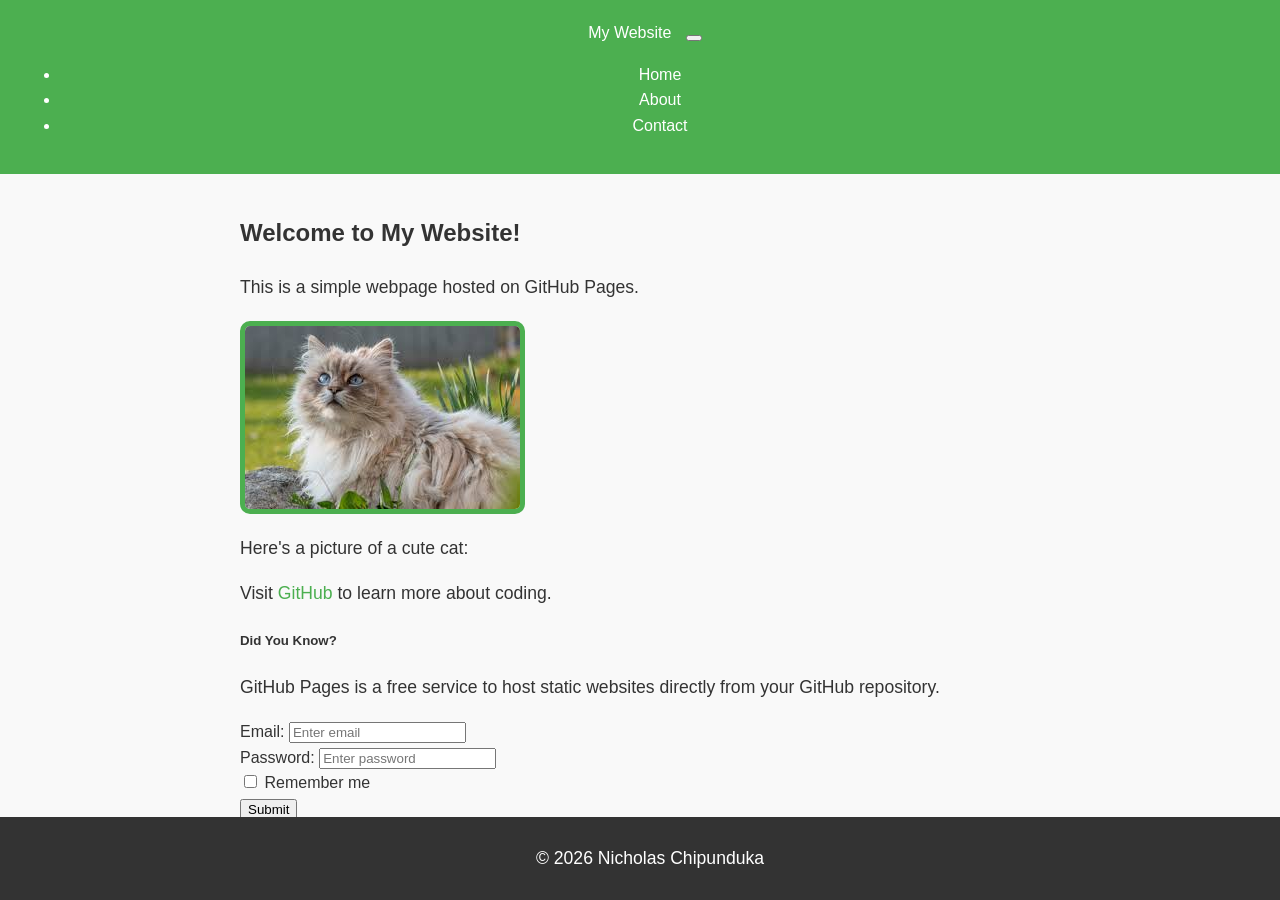
==== index.html @ a5b9d1c2 "Update index.html" ====
<!DOCTYPE html>

<html lang="en">

<header> 
    <meta charset="UTF-8">

    <meta name="viewport" content="width=device-width, initial-scale=1.0">

    <title>My First GitHub Page</title>
    <link rel="stylesheet" href="styles.css">

    <nav class="navbar navbar-expand-lg navbar-dark bg-dark"> 

        <div class="container"> 

            <a class="navbar-brand" href="index.html">My Website</a> 

            <button class="navbar-toggler" type="button" data-bs-toggle="collapse" data-bs-target="#navbarNav"> 

                <span class="navbar-toggler-icon"></span> 

            </button> 

            <div class="collapse navbar-collapse" id="navbarNav"> 

                <ul class="navbar-nav"> 

                    <li class="nav-item"> 

                        <a class="nav-link" href="index.html">Home</a> 

                    </li> 

                    <li class="nav-item"> 

                        <a class="nav-link" href="about.html">About</a> 

                    </li> 

                    <li class="nav-item"> 

                        <a class="nav-link" href="contact.html">Contact</a> 

                    </li> 

                </ul> 

            </div> 

        </div> 

    </nav> 
    
</header> 

<body>

  <main class="container my-5"> 

    <div class="row"> 

        <div class="col-md-8"> 

            <h2>Welcome to My Website!</h2> 

            <p>This is a simple webpage hosted on GitHub Pages.</p>
             <img src="imagescat.jpg" alt="A cute kitten" class="img-fluid rounded">

            <p>Here's a picture of a cute cat:</p> 

            

            <p class="mt-3">Visit <a href="https://github.com" class="btn btn-primary">GitHub</a> to learn more about coding.</p> 

        </div> 

        <div class="col-md-4"> 

            <div class="card"> 

                <div class="card-body"> 

                    <h5 class="card-title">Did You Know?</h5> 

                    <p class="card-text">GitHub Pages is a free service to host static websites directly from your GitHub repository.</p> 

                </div> 

            </div> 

        </div> 

    </div> 
    <form action="/action_page.php">
  <div class="mb-3 mt-3">
    <label for="email" class="form-label">Email:</label>
    <input type="email" class="form-control" id="email" placeholder="Enter email" name="email">
  </div>
  <div class="mb-3">
    <label for="pwd" class="form-label">Password:</label>
    <input type="password" class="form-control" id="pwd" placeholder="Enter password" name="pswd">
  </div>
  <div class="form-check mb-3">
    <label class="form-check-label">
      <input class="form-check-input" type="checkbox" name="remember"> Remember me
    </label>
  </div>
  <button type="submit" class="btn btn-primary">Submit</button>
</form>

</main> 



<footer>

      <p>&copy; 2026 Nicholas Chipunduka</p>

</footer>
   <!-- Bootstrap JS and dependencies --> 

   <script src="https://cdn.jsdelivr.net/npm/@popperjs/core@2.11.6/dist/umd/popper.min.js"></script> 

   <script src="https://cdn.jsdelivr.net/npm/bootstrap@5.3.0/dist/js/bootstrap.min.js"></script> 

</body>

</html>
---- styles.css ----
body {

   font-family: Arial, sans-serif;

   color: #333;

   background-color: #f9f9f9;

   margin: 0;

   padding: 0;

   line-height: 1.6;

}

header {

   background-color: #4CAF50;

   color: white;

   padding: 20px;

   text-align: center;

}


header h1 {

   margin: 0;

}


nav a {

  color: white;

  text-decoration: none;

  margin: 0 10px;

}


nav a:hover {

  text-decoration: underline;

}
main {

  padding: 20px;

  max-width: 800px;

  margin: 0 auto;

}


main img {

  max-width: 100%;

  height: auto;

  display: block;

  margin: 20px 0;

}

footer {

  background-color: #333;

  color: white;

  text-align: center;

  padding: 10px;

  position: fixed;

  bottom: 0;

  width: 100%;

}
p {

  font-size: 1.1em;

}


a {

  color: #4CAF50;

  text-decoration: none;

}


a:hover {

  text-decoration: underline;

}
img {

  border: 5px solid #4CAF50;

  border-radius: 10px;

}
main a[href^="mailto:"] {

  color: #ff5722;

  font-weight: bold;

}
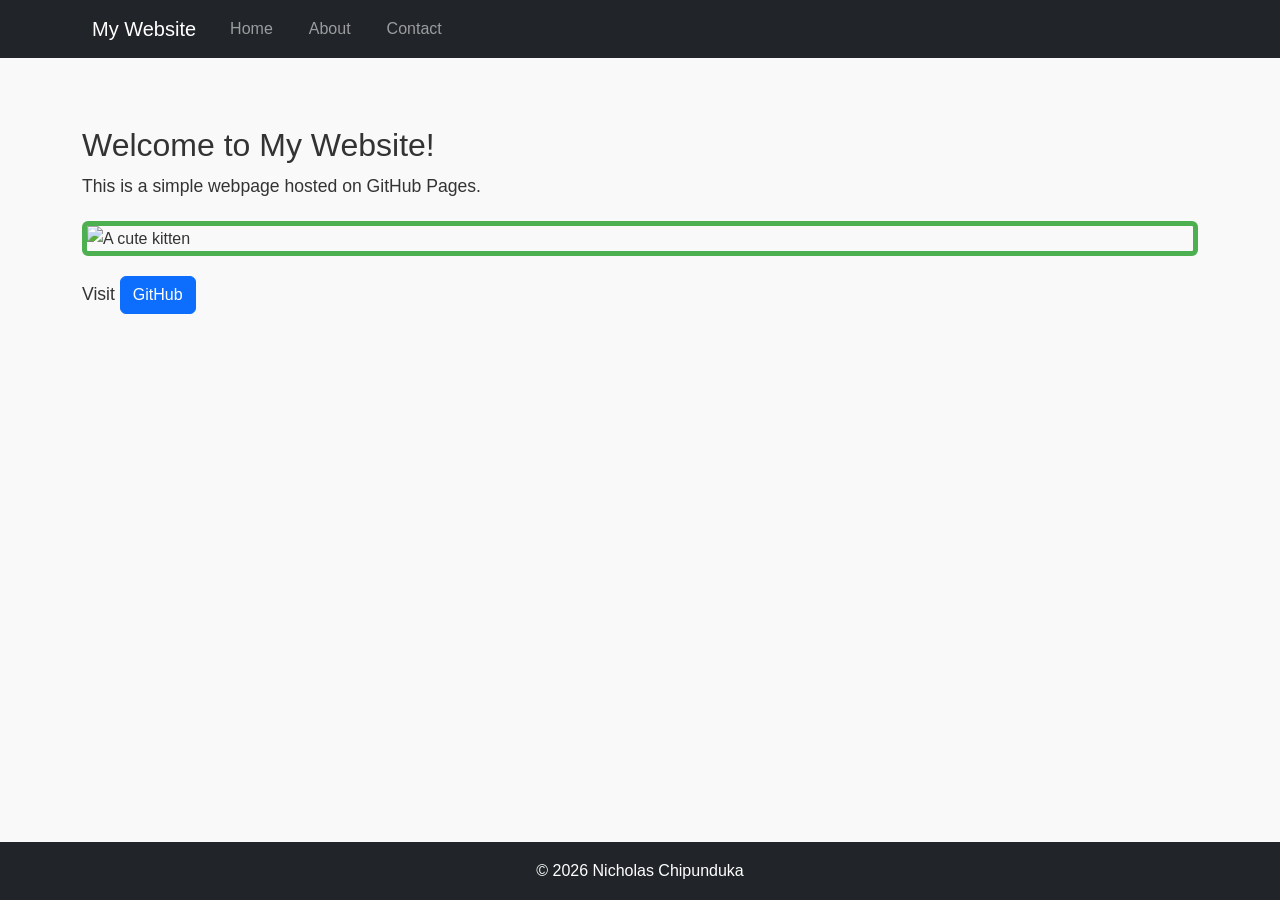
==== commit bbff9fd4: "Update index.html" ====
--- a/index.html
+++ b/index.html
@@ -1,140 +1,63 @@
 <!DOCTYPE html>
-
 <html lang="en">
 
-<header> 
+<head>
     <meta charset="UTF-8">
+    <meta name="viewport" content="width=device-width, initial-scale=1.0">
+    <title>My First GitHub Page</title>
 
-    <meta name="viewport" content="width=device-width, initial-scale=1.0">
+    <!-- Bootstrap CSS -->
+    <link href="https://cdn.jsdelivr.net/npm/bootstrap@5.3.0/dist/css/bootstrap.min.css" rel="stylesheet">
 
-    <title>My First GitHub Page</title>
+    <!-- Your CSS -->
     <link rel="stylesheet" href="styles.css">
-
-    <nav class="navbar navbar-expand-lg navbar-dark bg-dark"> 
-
-        <div class="container"> 
-
-            <a class="navbar-brand" href="index.html">My Website</a> 
-
-            <button class="navbar-toggler" type="button" data-bs-toggle="collapse" data-bs-target="#navbarNav"> 
-
-                <span class="navbar-toggler-icon"></span> 
-
-            </button> 
-
-            <div class="collapse navbar-collapse" id="navbarNav"> 
-
-                <ul class="navbar-nav"> 
-
-                    <li class="nav-item"> 
-
-                        <a class="nav-link" href="index.html">Home</a> 
-
-                    </li> 
-
-                    <li class="nav-item"> 
-
-                        <a class="nav-link" href="about.html">About</a> 
-
-                    </li> 
-
-                    <li class="nav-item"> 
-
-                        <a class="nav-link" href="contact.html">Contact</a> 
-
-                    </li> 
-
-                </ul> 
-
-            </div> 
-
-        </div> 
-
-    </nav> 
-    
-</header> 
+</head>
 
 <body>
 
-  <main class="container my-5"> 
+<nav class="navbar navbar-expand-lg navbar-dark bg-dark">
+    <div class="container">
+        <a class="navbar-brand" href="index.html">My Website</a>
+        <button class="navbar-toggler" type="button" data-bs-toggle="collapse" data-bs-target="#navbarNav">
+            <span class="navbar-toggler-icon"></span>
+        </button>
 
-    <div class="row"> 
+        <div class="collapse navbar-collapse" id="navbarNav">
+            <ul class="navbar-nav">
+                <li class="nav-item">
+                    <a class="nav-link" href="index.html">Home</a>
+                </li>
+                <li class="nav-item">
+                    <a class="nav-link" href="about.html">About</a>
+                </li>
+                <li class="nav-item">
+                    <a class="nav-link" href="contact.html">Contact</a>
+                </li>
+            </ul>
+        </div>
+    </div>
+</nav>
 
-        <div class="col-md-8"> 
+<main class="container my-5">
+    <h2>Welcome to My Website!</h2>
+    <p>This is a simple webpage hosted on GitHub Pages.</p>
 
-            <h2>Welcome to My Website!</h2> 
+    <img src="images/cat.jpg" alt="A cute kitten" class="img-fluid rounded">
 
-            <p>This is a simple webpage hosted on GitHub Pages.</p>
-             <img src="imagescat.jpg" alt="A cute kitten" class="img-fluid rounded">
+    <p class="mt-3">
+        Visit 
+        <a href="https://github.com" class="btn btn-primary">
+            GitHub
+        </a>
+    </p>
+</main>
 
-            <p>Here's a picture of a cute cat:</p> 
+<footer class="text-center p-3 bg-dark text-white">
+    &copy; 2026 Nicholas Chipunduka
+</footer>
 
-            
-
-            <p class="mt-3">Visit <a href="https://github.com" class="btn btn-primary">GitHub</a> to learn more about coding.</p> 
-
-        </div> 
-
-        <div class="col-md-4"> 
-
-            <div class="card"> 
-
-                <div class="card-body"> 
-
-                    <h5 class="card-title">Did You Know?</h5> 
-
-                    <p class="card-text">GitHub Pages is a free service to host static websites directly from your GitHub repository.</p> 
-
-                </div> 
-
-            </div> 
-
-        </div> 
-
-    </div> 
-    <form action="/action_page.php">
-  <div class="mb-3 mt-3">
-    <label for="email" class="form-label">Email:</label>
-    <input type="email" class="form-control" id="email" placeholder="Enter email" name="email">
-  </div>
-  <div class="mb-3">
-    <label for="pwd" class="form-label">Password:</label>
-    <input type="password" class="form-control" id="pwd" placeholder="Enter password" name="pswd">
-  </div>
-  <div class="form-check mb-3">
-    <label class="form-check-label">
-      <input class="form-check-input" type="checkbox" name="remember"> Remember me
-    </label>
-  </div>
-  <button type="submit" class="btn btn-primary">Submit</button>
-</form>
-
-</main> 
-
-
-
-<footer>
-
-      <p>&copy; 2026 Nicholas Chipunduka</p>
-
-</footer>
-   <!-- Bootstrap JS and dependencies --> 
-
-   <script src="https://cdn.jsdelivr.net/npm/@popperjs/core@2.11.6/dist/umd/popper.min.js"></script> 
-
-   <script src="https://cdn.jsdelivr.net/npm/bootstrap@5.3.0/dist/js/bootstrap.min.js"></script> 
+<!-- Bootstrap JS -->
+<script src="https://cdn.jsdelivr.net/npm/bootstrap@5.3.0/dist/js/bootstrap.bundle.min.js"></script>
 
 </body>
-
 </html>
-
-
-
-
-
-
-
-
-
-
-
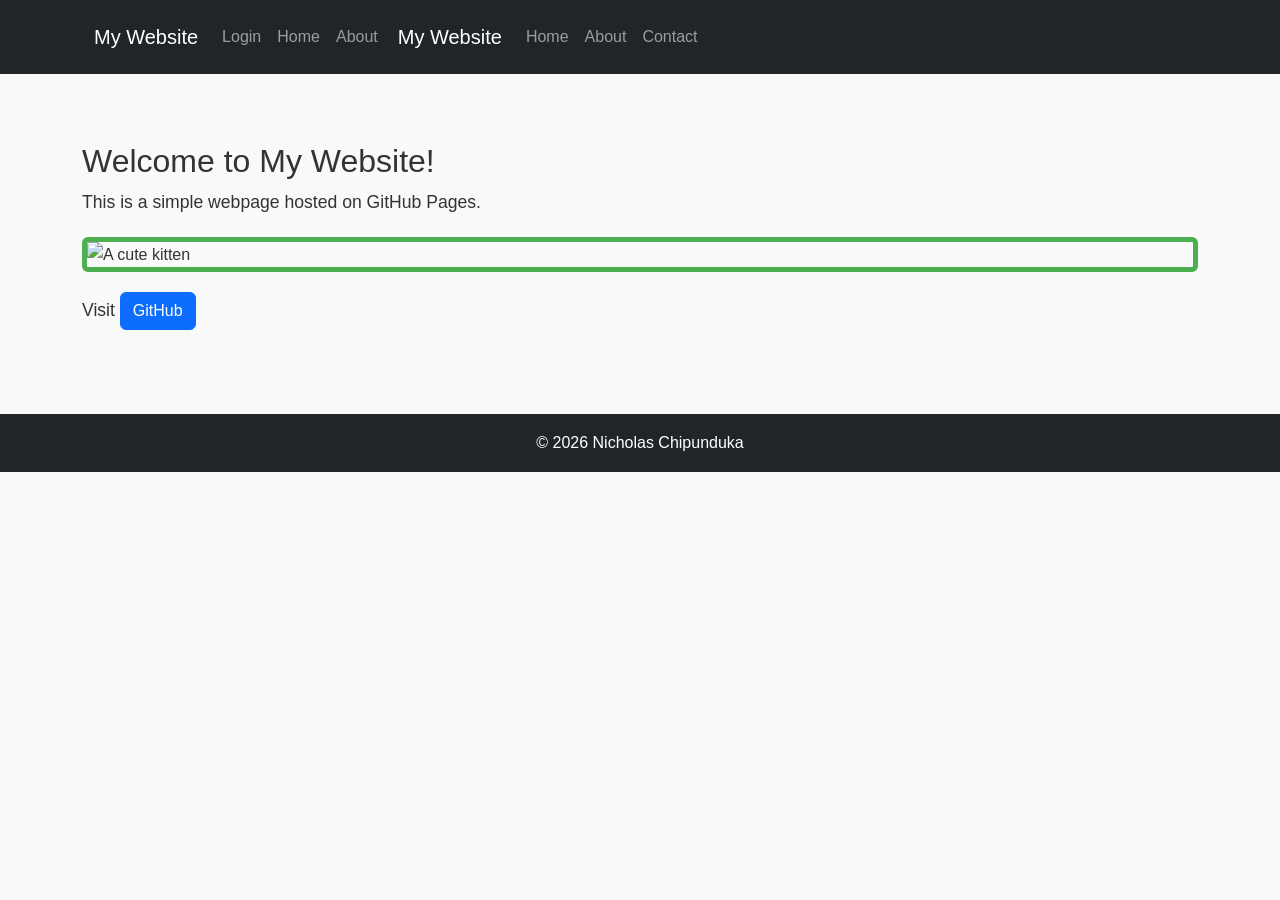
==== commit 4cb172c5: "Update index.html" ====
--- a/index.html
+++ b/index.html
@@ -17,6 +17,32 @@
 
 <nav class="navbar navbar-expand-lg navbar-dark bg-dark">
     <div class="container">
+        <nav class="navbar navbar-expand-lg navbar-dark bg-dark">
+  <div class="container">
+
+    <a class="navbar-brand" href="index.html">My Website</a>
+
+    <div class="collapse navbar-collapse">
+      <ul class="navbar-nav">
+
+        <!-- Login first -->
+        <li class="nav-item">
+          <a class="nav-link" href="#">Login</a>
+        </li>
+
+        <li class="nav-item">
+          <a class="nav-link" href="index.html">Home</a>
+        </li>
+
+        <li class="nav-item">
+          <a class="nav-link" href="about.html">About</a>
+        </li>
+
+      </ul>
+    </div>
+
+  </div>
+</nav>
         <a class="navbar-brand" href="index.html">My Website</a>
         <button class="navbar-toggler" type="button" data-bs-toggle="collapse" data-bs-target="#navbarNav">
             <span class="navbar-toggler-icon"></span>
@@ -61,3 +87,4 @@
 
 </body>
 </html>
+
--- a/styles.css
+++ b/styles.css
@@ -1,127 +1,49 @@
 body {
-
    font-family: Arial, sans-serif;
-
    color: #333;
-
    background-color: #f9f9f9;
-
    margin: 0;
-
    padding: 0;
-
    line-height: 1.6;
-
 }
 
-header {
-
-   background-color: #4CAF50;
-
-   color: white;
-
-   padding: 20px;
-
-   text-align: center;
-
+main {
+  padding: 20px;
+  max-width: 800px;
+  margin: 0 auto;
 }
 
-
-header h1 {
-
-   margin: 0;
-
-}
-
-
-nav a {
-
-  color: white;
-
-  text-decoration: none;
-
-  margin: 0 10px;
-
-}
-
-
-nav a:hover {
-
-  text-decoration: underline;
-
-}
-main {
-
-  padding: 20px;
-
-  max-width: 800px;
-
-  margin: 0 auto;
-
-}
-
-
 main img {
-
   max-width: 100%;
-
   height: auto;
-
   display: block;
-
   margin: 20px 0;
-
+  border: 5px solid #4CAF50;
+  border-radius: 10px;
 }
 
 footer {
-
   background-color: #333;
-
   color: white;
-
   text-align: center;
-
-  padding: 10px;
-
-  position: fixed;
-
-  bottom: 0;
-
-  width: 100%;
-
-}
-p {
-
-  font-size: 1.1em;
-
+  padding: 15px;
+  margin-top: 40px;
 }
 
-
-a {
-
-  color: #4CAF50;
-
-  text-decoration: none;
-
+p {
+  font-size: 1.1em;
 }
 
+main a {
+  color: #4CAF50;
+  text-decoration: none;
+}
 
-a:hover {
+main a:hover {
+  text-decoration: underline;
+}
 
-  text-decoration: underline;
-
+main a[href^="mailto:"] {
+  color: #ff5722;
+  font-weight: bold;
 }
-img {
-
-  border: 5px solid #4CAF50;
-
-  border-radius: 10px;
-
-}
-main a[href^="mailto:"] {
-
-  color: #ff5722;
-
-  font-weight: bold;
-
-}
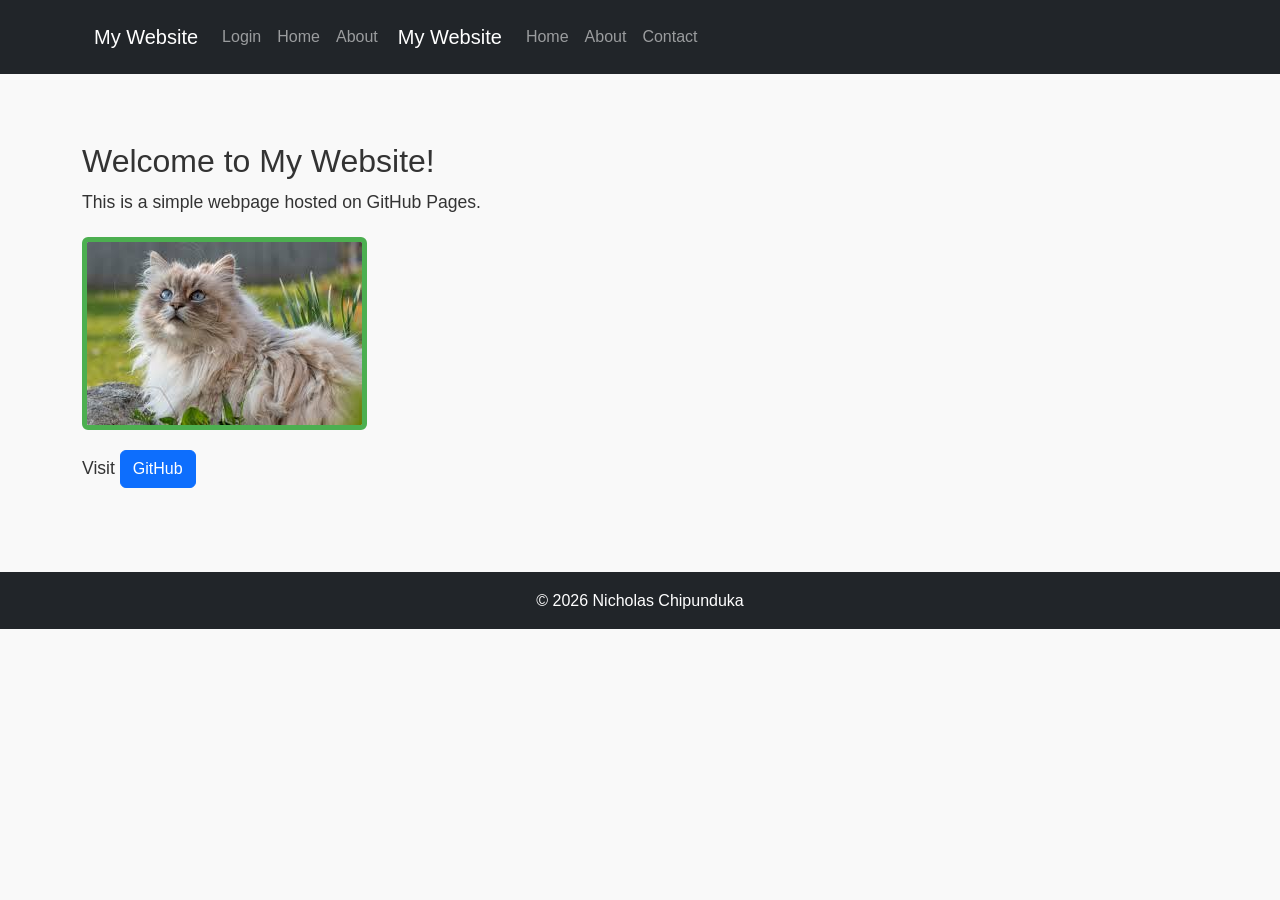
==== commit 1524bd64: "Update index.html" ====
--- a/index.html
+++ b/index.html
@@ -68,7 +68,7 @@
     <h2>Welcome to My Website!</h2>
     <p>This is a simple webpage hosted on GitHub Pages.</p>
 
-    <img src="images/cat.jpg" alt="A cute kitten" class="img-fluid rounded">
+    <img src="imagescat.jpg" alt="A cute kitten" class="img-fluid rounded">
 
     <p class="mt-3">
         Visit 
@@ -88,3 +88,4 @@
 </body>
 </html>
 
+
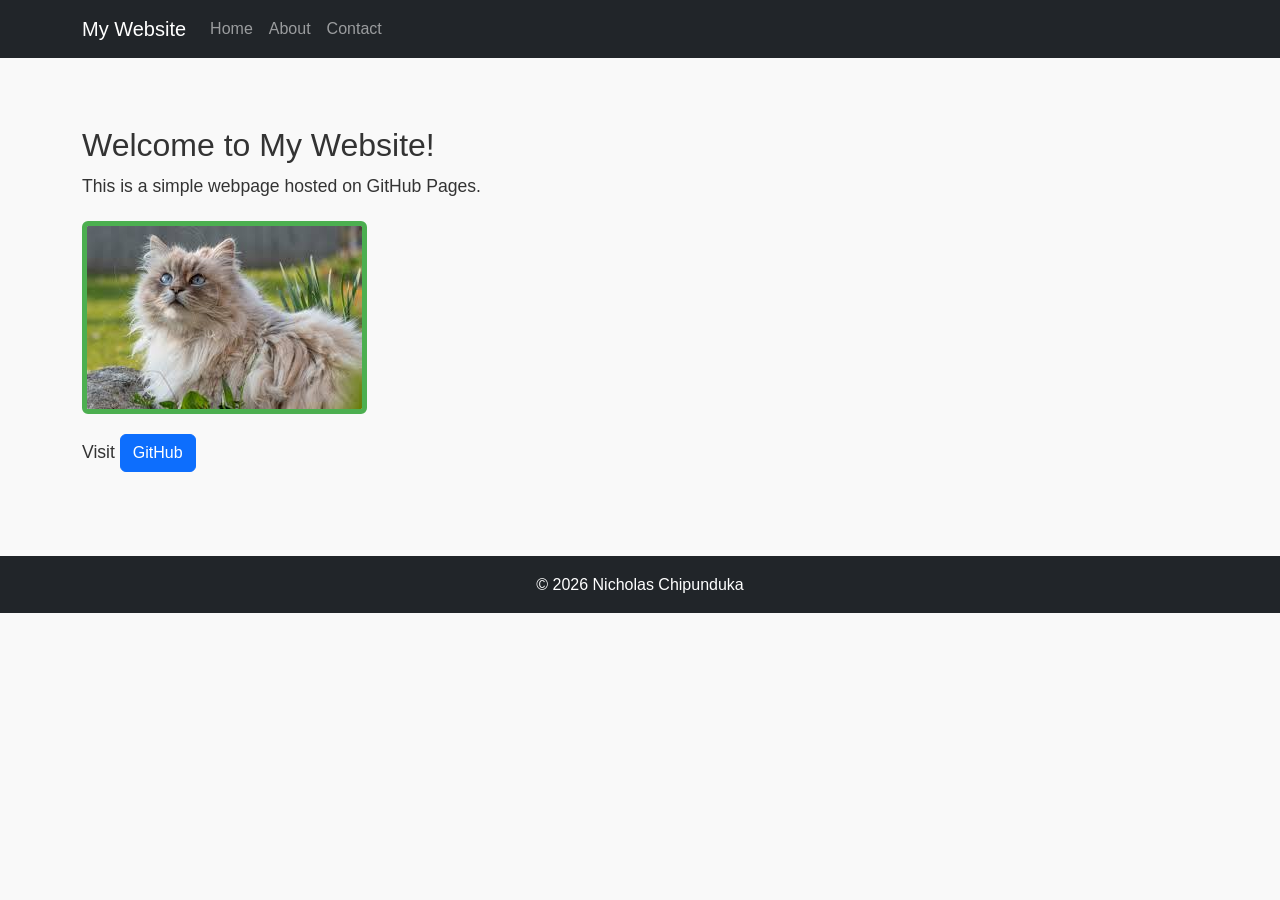
==== commit 5b589a04: "Update index.html" ====
--- a/index.html
+++ b/index.html
@@ -17,32 +17,7 @@
 
 <nav class="navbar navbar-expand-lg navbar-dark bg-dark">
     <div class="container">
-        <nav class="navbar navbar-expand-lg navbar-dark bg-dark">
-  <div class="container">
-
-    <a class="navbar-brand" href="index.html">My Website</a>
-
-    <div class="collapse navbar-collapse">
-      <ul class="navbar-nav">
-
-        <!-- Login first -->
-        <li class="nav-item">
-          <a class="nav-link" href="#">Login</a>
-        </li>
-
-        <li class="nav-item">
-          <a class="nav-link" href="index.html">Home</a>
-        </li>
-
-        <li class="nav-item">
-          <a class="nav-link" href="about.html">About</a>
-        </li>
-
-      </ul>
-    </div>
-
-  </div>
-</nav>
+       
         <a class="navbar-brand" href="index.html">My Website</a>
         <button class="navbar-toggler" type="button" data-bs-toggle="collapse" data-bs-target="#navbarNav">
             <span class="navbar-toggler-icon"></span>
@@ -89,3 +64,4 @@
 </html>
 
 
+
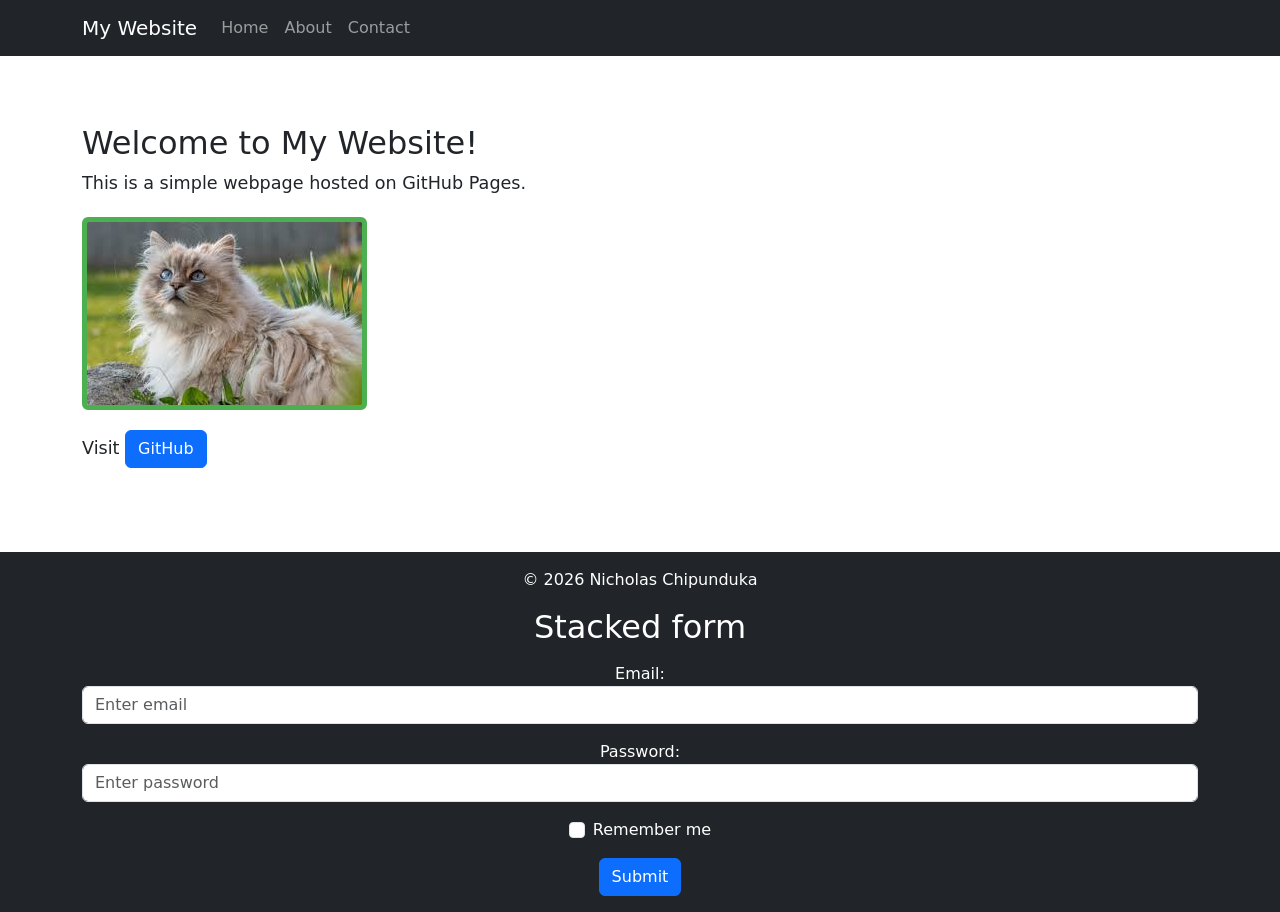
==== commit a7df8897: "Update index.html" ====
--- a/index.html
+++ b/index.html
@@ -55,6 +55,33 @@
 
 <footer class="text-center p-3 bg-dark text-white">
     &copy; 2026 Nicholas Chipunduka
+<title>Bootstrap Example</title>
+  <meta charset="utf-8">
+  <meta name="viewport" content="width=device-width, initial-scale=1">
+  <link href="https://cdn.jsdelivr.net/npm/bootstrap@5.3.3/dist/css/bootstrap.min.css" rel="stylesheet">
+  <script src="https://cdn.jsdelivr.net/npm/bootstrap@5.3.3/dist/js/bootstrap.bundle.min.js"></script>
+</head>
+<body>
+
+<div class="container mt-3">
+  <h2>Stacked form</h2>
+  <form action="/action_page.php">
+    <div class="mb-3 mt-3">
+      <label for="email">Email:</label>
+      <input type="email" class="form-control" id="email" placeholder="Enter email" name="email">
+    </div>
+    <div class="mb-3">
+      <label for="pwd">Password:</label>
+      <input type="password" class="form-control" id="pwd" placeholder="Enter password" name="pswd">
+    </div>
+    <div class="form-check mb-3">
+      <label class="form-check-label">
+        <input class="form-check-input" type="checkbox" name="remember"> Remember me
+      </label>
+    </div>
+    <button type="submit" class="btn btn-primary">Submit</button>
+  </form>
+</div>
 </footer>
 
 <!-- Bootstrap JS -->
@@ -65,3 +92,4 @@
 
 
 
+
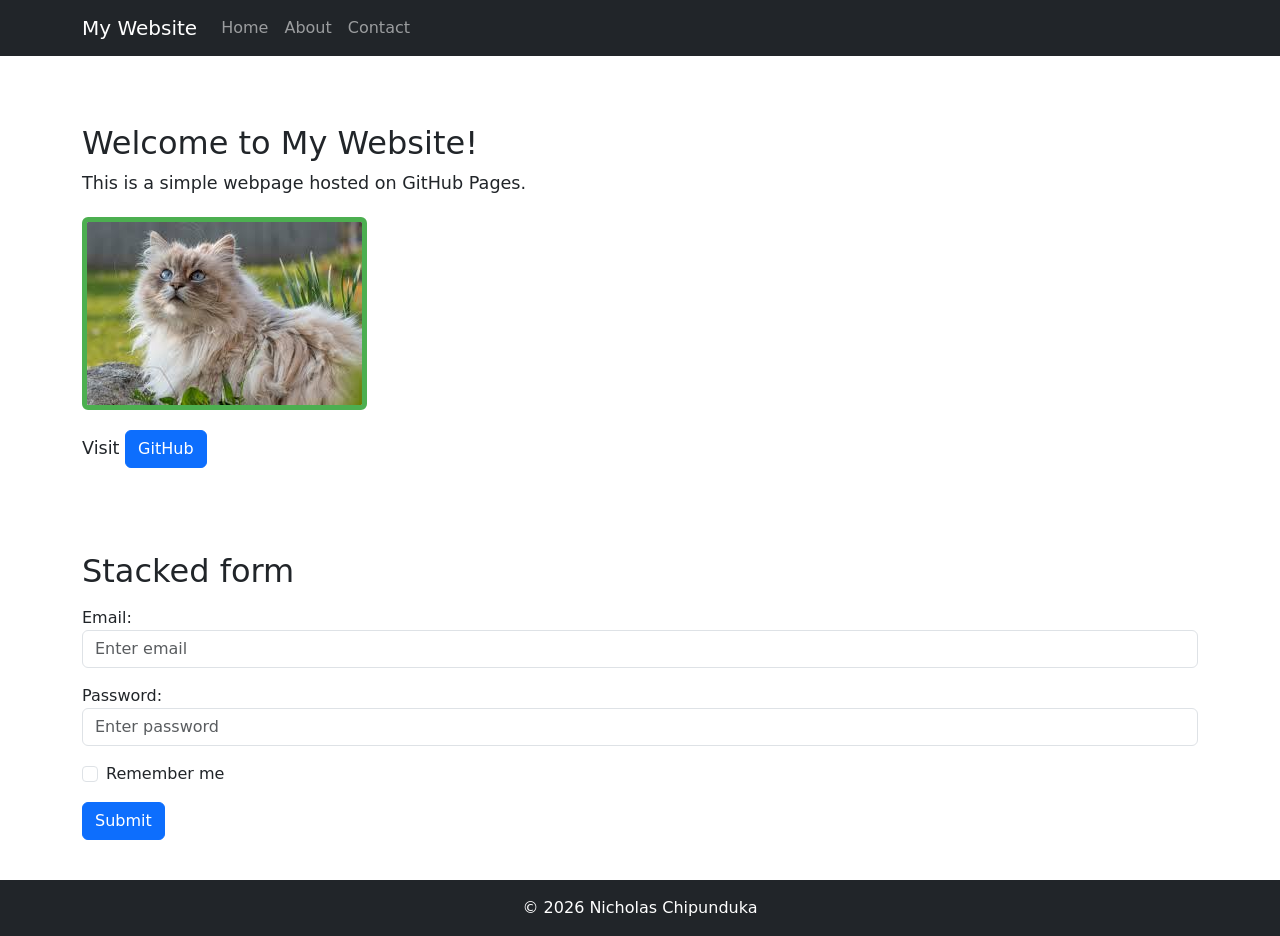
==== commit 4c61db2d: "Update index.html" ====
--- a/index.html
+++ b/index.html
@@ -52,10 +52,7 @@
         </a>
     </p>
 </main>
-
-<footer class="text-center p-3 bg-dark text-white">
-    &copy; 2026 Nicholas Chipunduka
-<title>Bootstrap Example</title>
+    <title>Bootstrap Example</title>
   <meta charset="utf-8">
   <meta name="viewport" content="width=device-width, initial-scale=1">
   <link href="https://cdn.jsdelivr.net/npm/bootstrap@5.3.3/dist/css/bootstrap.min.css" rel="stylesheet">
@@ -82,6 +79,10 @@
     <button type="submit" class="btn btn-primary">Submit</button>
   </form>
 </div>
+
+<footer class="text-center p-3 bg-dark text-white">
+    &copy; 2026 Nicholas Chipunduka
+
 </footer>
 
 <!-- Bootstrap JS -->
@@ -93,3 +94,4 @@
 
 
 
+
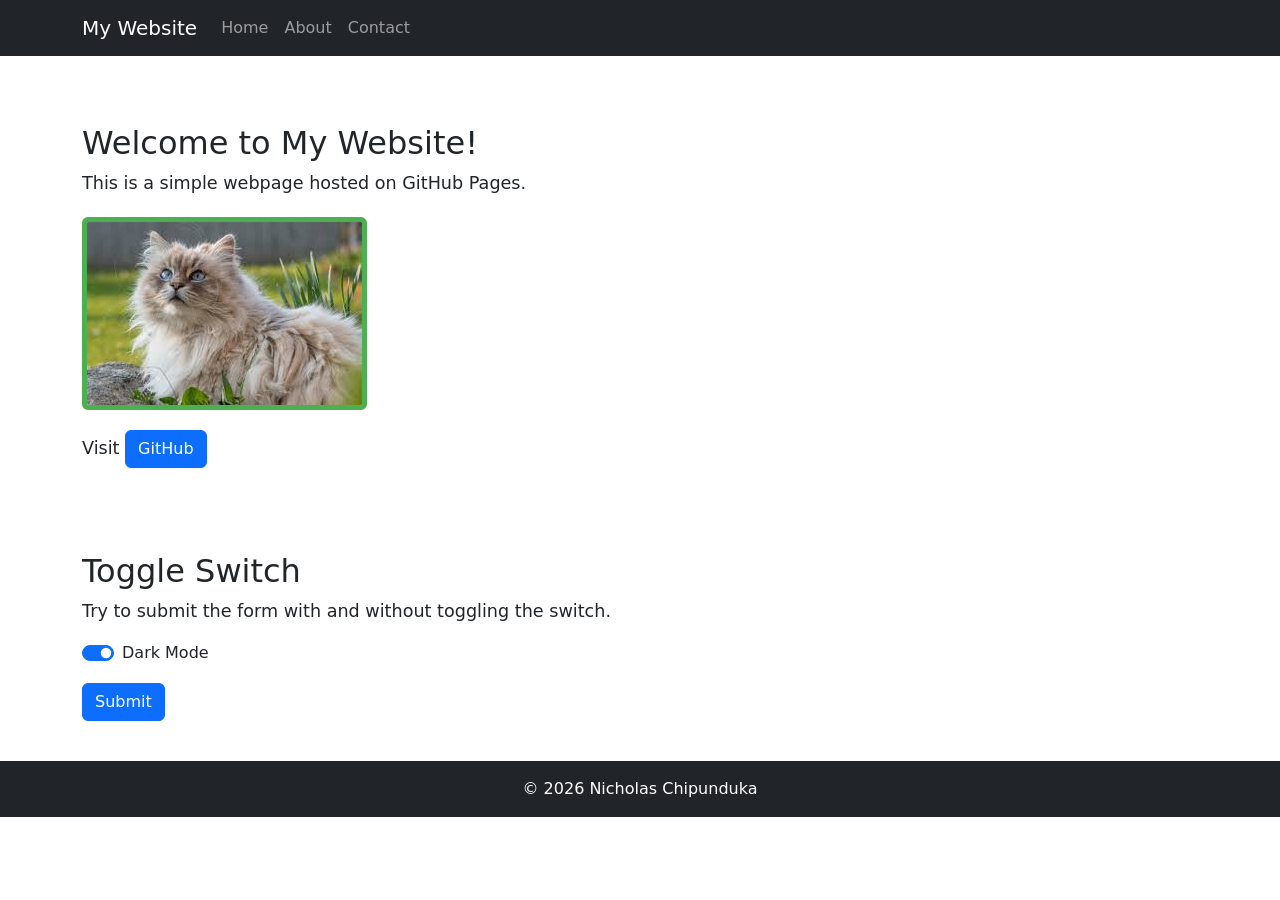
==== commit fa2f06c6: "Update index.html" ====
--- a/index.html
+++ b/index.html
@@ -53,7 +53,8 @@
     </p>
 </main>
     <title>Bootstrap Example</title>
-  <meta charset="utf-8">
+ 
+      <meta charset="utf-8">
   <meta name="viewport" content="width=device-width, initial-scale=1">
   <link href="https://cdn.jsdelivr.net/npm/bootstrap@5.3.3/dist/css/bootstrap.min.css" rel="stylesheet">
   <script src="https://cdn.jsdelivr.net/npm/bootstrap@5.3.3/dist/js/bootstrap.bundle.min.js"></script>
@@ -61,22 +62,15 @@
 <body>
 
 <div class="container mt-3">
-  <h2>Stacked form</h2>
+  <h2>Toggle Switch</h2>
+  <p>Try to submit the form with and without toggling the switch.</p>
   <form action="/action_page.php">
-    <div class="mb-3 mt-3">
-      <label for="email">Email:</label>
-      <input type="email" class="form-control" id="email" placeholder="Enter email" name="email">
+    <div class="form-check form-switch">
+      <input class="form-check-input" type="checkbox" id="mySwitch" name="darkmode" value="yes" checked>
+      <label class="form-check-label" for="mySwitch">Dark Mode</label>
     </div>
-    <div class="mb-3">
-      <label for="pwd">Password:</label>
-      <input type="password" class="form-control" id="pwd" placeholder="Enter password" name="pswd">
-    </div>
-    <div class="form-check mb-3">
-      <label class="form-check-label">
-        <input class="form-check-input" type="checkbox" name="remember"> Remember me
-      </label>
-    </div>
-    <button type="submit" class="btn btn-primary">Submit</button>
+    <button type="submit" class="btn btn-primary mt-3">Submit</button>
+  
   </form>
 </div>
 
@@ -95,3 +89,4 @@
 
 
 
+
